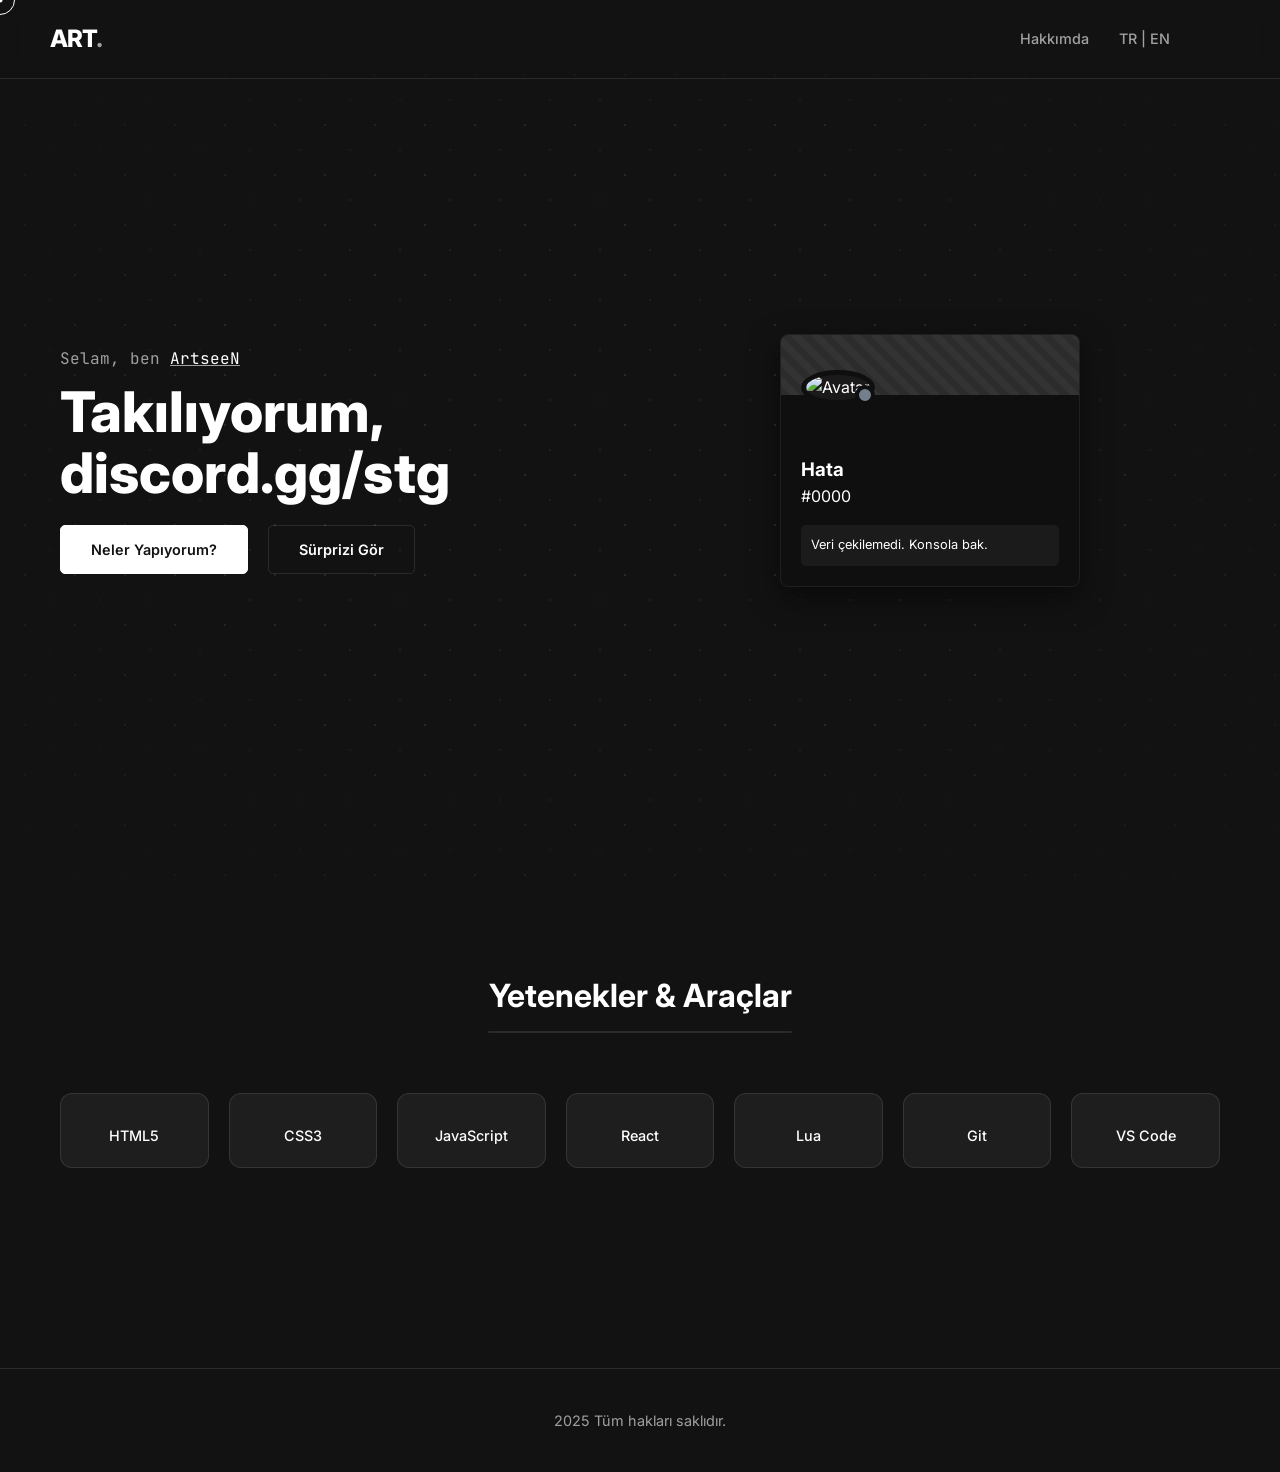
==== index.html @ 1e72f2e1 "Add files via upload" ====
<!DOCTYPE html>
<html lang="tr">

<!-- 
     
⠀⠀⠀⠀⠀⠀⠀⠀⠀⠀⠀⠀⠀⠀⠀⠀⠀⠀⠀⠀⠀⠀⠀⠀⠀⠀⠀⠀⠀⠀⠀⠀⠀⠀⠀⠀⠀⠀⠀⠀⠀⠀⠀⠀⠀⠀⠀⠀⠀⠀
⠀⠀⠀⠀⠀⠀⠀⠀⠀⠀⠀⠀⠀⠀⠀⢀⣠⣤⣤⣤⣄⡀⠀⠀⠀⠀⠀⠀⠀⠀⠀⠀⠀⠀⠀⠀⠀⠀⠀⠀⠀⠀⠀⠀⠀⠀⠀
⠀⠀⠀⠀⠀⠀⠀⠀⠀⠀⠀⠀⠀⠀⣴⣿⣿⣿⣿⣿⣿⣿⣷⡀⠀⠀⠀⠀⠀⠀⠀⠀⠀⠀⠀⠀⠀⠀⠀⠀⠀⠀⠀⠀⠀⠀⠀
⠀⠀⠀⠀⠀⠀⠀⠀⠀⠀⠀⠀⠀⢸⣿⣿⣿⣿⣿⣿⣿⣿⣿⣧⠀⠀⠀⠀⠀⠀⠀⠀⠀⠀⠀⠀⠀⠀⠀⠀⠀⠀⠀⠀⠀⠀⠀
⠀⠀⠀⠀⠀⠀⠀⠀⠀⠀⠀⠀⠀⢸⣿⣿⣿⣿⣿⣿⣿⣿⣿⡿⠀⠀⠀⠀⠀⠀⠀⠀⠀⠀⠀⠀⠀⠀⠀
⠀⠀⠀⠀⠀⠀⠀⠀⠀⠀⠀⠀⠀⠈⢿⣿⣿⣿⣿⣿⣿⣿⡿⠃⠀⠀⠀⠀⠀⠀⠀⠀⠀⠀⠀⠀⠀⠀⠀⠀⠀⠀⠀⠀⠀⠀⠀
⠀⠀⠀⠀⠀⠀⠀⠀⠀⠀⠀⠀⠀⠀⠀⠉⠻⠿⠿⠿⠟⠋⠀⠀⠀⠀⠀⠀⠀⠀⠀⠀⠀⠀⠀⠀⠀⠀⠀⠀⠀⠀⠀⠀⠀⠀⠀
⠀⠀⠀⠀⠀⠀⠀⠀⠀⠀⠀⠀⢀⣴⣶⣿⣿⣶⣄⠀⠀⠀⠀⠀⠀⠀⠀⠀⠀⠀⠀⠀⠀⠀⠀⠀⠀⠀⠀⠀⠀⠀⠀⠀⠀⠀⠀
⠀⠀⠀⠀⠀⠀⠀⠀⠀⠀⠀⢰⣿⣿⣿⣿⣿⣿⣿⣷⠀⠀⠀⠀⠀⠀⠀⠀⠀⠀⠀⠀⠀⠀⠀⠀⠀⠀⠀⠀⠀⠀⠀⠀⠀⠀⠀
⠀⠀⠀⠀⠀⠀⠀⠀⠀⠀⢀⣿⣿⣿⣿⣿⣿⣿⣿⣿⡇⠀⠀⠀⠀⠀⠀⠀⠀⠀⠀⠀⠀⠀⠀⠀⠀⠀⠀⠀⠀⠀⠀⠀⠀⠀⠀
⠀⠀⠀⠀⠀⠀⠀⠀⠀⠀⣼⣿⣿⣿⣿⣿⣿⣿⣿⣿⣿⠀⠀⠀⠀⠀⠀⠀⠀⠀⠀⠀⠀⠀⠀⠀⠀⠀⠀⠀⠀⠀⠀⠀⠀⠀⠀
⠀⠀⠀⠀⠀⠀⠀⠀⠀⢠⣿⣿⣿⣿⣿⣿⣿⣿⣿⣿⣿⡇⠀⠀⠀⠀⠀⠀⠀⠀⠀⠀⠀⠀⠀⠀⠀⠀⠀⠀⠀⠀⠀⠀⠀⠀⠀
⠀⠀⠀⠀⠀⠀⠀⠀⠀⣾⣿⣿⣿⣿⣿⣿⣿⣿⣿⣿⣿⣿⡀⠀⠀⠀⠀⠀⠀⠀⠀⠀⠀⠀⠀⠀⠀⠀⠀⠀⠀⠀⠀⠀⠀⠀⠀
⠀⠀⠀⠀⠀⠀⠀⠀⣸⣿⣿⣿⣿⣿⣿⣿⣿⡟⣿⣿⣿⣿⣧⠀⠀⠀⠀⠀⠀⠀⠀⠀⠀⠀⠀⠀⢀⣤⣶⣾⣿⣶⣶⣤⡀⠀⠀
⠀⠀⠀⠀⠀⠀⠀⢠⣿⣿⣿⣿⣿⣿⣿⣿⡿⠀⠘⢿⣿⣿⣿⣷⡀⠀⠀⠀⠀⠀⠀⠀⠀⠠⠀⣴⣿⣿⣿⣿⣿⣿⣿⣿⣿⡄⠀
⠀⠀⠀⠀⠀⠀⠀⣼⣿⣿⣿⣿⣿⣿⣿⣿⠇⠀⠀⠈⠻⣿⣿⣿⣿⣆⠀⠀⠀⢀⠀⠀⠀⠀⢰⣿⣿⣿⣿⣿⣿⣿⣿⣿⣿⣿⠀ 
⠀⠀⠀⠀⠀⠀⠀⣿⣿⣿⣿⣿⣿⣿⣿⡟⠀⣀⣤⣶⣶⣌⠻⣿⣿⣿⣷⡄⠀⠀⠀⠀⠀⠀⣸⣿⣿⣿⣿⣿⣿⣿⣿⣿⣿⡟⠀
⠀⠀⠀⠀⠀⠀⠀⠹⣿⣿⣿⣿⣿⣿⣿⠁⣰⣿⣿⣿⣿⣿⣦⣙⢿⣿⣿⣿⠄⠀⠀⠀⠀⠀⣿⣿⣿⣿⣿⣿⣿⣿⣿⡿⠟⠀⠀
⠀⠀⠀⠀⠀⠀⠀⠀⢿⣿⣿⣿⣿⣿⣿⠀⣿⣿⣿⣿⣿⣿⣿⣿⣦⣹⣟⣫⣼⣿⣿⣶⣿⣿⣿⣿⣿⣿⣯⡉⠉⠉⠁⠀⠀⠀⠀
⠀⠀⠀⠀⠀⠀⠀⠀⢸⣿⣿⣿⣿⣿⣿⠀⢸⣿⣿⣿⣿⣿⣿⣿⣿⣿⣿⣿⣿⣿⣿⣿⣿⣿⣿⣿⣿⣿⣿⡇⠀⠀⠀⠐⠀⠀⠀
⠀⠀⠀⠀⠀⠀⠀⠀⠈⣿⣿⣿⣿⣿⣿⡆⠀⣿⣿⣿⣿⣿⣿⣿⣿⣿⣿⣿⣿⣿⣿⣿⣿⣿⣿⣿⣿⣿⣿⡇⠀⠁⠀⠀⠀⠀⠀
⠀⠀⠀⠀⠀⠀⠀⠀⠀⣿⣿⣿⣿⣿⣿⡇⠀⢻⣿⣿⣿⣿⣿⡇⠀⠀⠈⠉⠉⢻⣿⣿⣿⣿⣿⣿⣿⣿⣿⠉⠀⠀⠀⠀⠀⠀⠀
⠀⣠⣴⣶⣶⣶⣶⣶⣶⣾⣿⣿⣿⣿⣿⡇⠀⠸⣿⣿⣿⣿⣿⡇⠀⠀⠀⠀⠀⠀⠹⢿⣿⣿⢿⣿⣿⣿⡿⠀⠀⠀⠀⠀⠀⠀⠀
⢸⣿⣿⣿⣿⣿⣿⣿⣿⣿⣿⣿⣿⣿⣿⡇⢰⣶⣿⣿⣿⣿⣿⡇⠀⠀⠀⠀⠀⠀⠀⠀⠀⠀⢸⣿⣿⣿⣧⣄⣐⣀⣀⣀⣀⣀⡀
⠸⣿⣿⣿⣿⣿⣿⣿⣿⣿⣿⣿⣿⣿⣿⡇⢸⣿⣿⣿⣿⣿⣿⡇⠀⠀⠀⠀⠀⠀⠀⠀⠀⠀⣼⣿⣿⣿⣿⣿⣿⣿⣿⣿⣿⣿⣿
⠀  ⠉⠉⠙⠛⠛⠛⠛⠛⠛⠛⠛⠛⠛⠁⠛⠛⠛⠛⠛⠛⠛⠁⠀⠀⠀⠀⠀⠀⠀⠀⠀⠀⠈⠉⠉⠉⠉⠉⠉⠉⠉⠉⠉⠉⠁
⠀⠀⠀⠀⠀⠀⠀⠀⠀⠀⠀⠀⠀⠀⠀⠀⠀⠀⠀⠀⠀⠀⠀⠀⠀⠀⠀⠀⠀⠀⠀⠀⠀⠀⠀⠀⠀⠀⠀⠀⠀⠀⠀⠀⠀⠀⠀⠀⠀⠀
// Size ufak bir hediye.
-->

<head>
    <meta charset="UTF-8">
    <meta name="viewport" content="width=device-width, initial-scale=1.0">
    <title>ArtseeN</title>
    <link rel="stylesheet" href="style.css">
    <link
        href="https://fonts.googleapis.com/css2?family=JetBrains+Mono:wght@400;700&family=Inter:wght@300;400;600;800&display=swap"
        rel="stylesheet">
    <link href="https://cdn.jsdelivr.net/npm/remixicon@3.5.0/fonts/remixicon.css" rel="stylesheet">
</head>

<body>
    <div class="cursor-dot" data-cursor-dot></div>
    <div class="cursor-outline" data-cursor-outline></div>

    <nav>
        <div class="logo"><a href="index.html" style="text-decoration: none; color: inherit;">ART<span
                    class="highlight">.</span></a></div>
        <ul class="nav-links">
            <li><a href="projects.html" data-i18n="nav_about">Hakkımda</a></li>
            <li><a href="#" id="lang-toggle" class="lang-btn">TR | EN</a></li>
            <li><a href="https://github.com/artseen" target="_blank"><i class="ri-github-fill"
                        style="font-size: 1.2rem;"></i></a></li>
            <li><a href="https://discord.gg/stg" target="_blank"><i class="ri-discord-fill"
                        style="font-size: 1.2rem;"></i></a></li>
        </ul>
    </nav>

    <main>
        <section id="hero">
            <div class="hero-content">
                <p class="greeting"><span data-i18n="hero_greeting">Selam, ben</span> <span
                        class="name-highlight">ArtseeN</span></p>
                <h1 class="headline"><span data-i18n="hero_headline">Takılıyorum,</span> <br> <span
                        class="typing-text"></span></h1>
                <div class="cta-buttons">
                    <a href="#about" class="btn primary" data-i18n="cta_whatido">Neler Yapıyorum?</a>
                    <button id="surprise-btn" class="btn secondary" data-i18n="cta_surprise">Sürprizi Gör</button>
                </div>
            </div>

            <!-- Discord Card Moved Here (En Üst) -->
            <div class="hero-visual">
                <div class="discord-card" id="discord-card">
                    <div class="discord-header">
                        <div class="discord-banner"></div>
                        <div class="discord-avatar-wrapper">
                            <img src="https://cdn.discordapp.com/embed/avatars/0.png" alt="Avatar" id="discord-avatar"
                                class="discord-avatar">
                            <div class="discord-status-indicator" id="discord-status"></div>
                        </div>
                    </div>
                    <div class="discord-body">
                        <h3 id="discord-username" data-i18n="discord_loading">Yükleniyor...</h3>
                        <p id="discord-discriminator">#0000</p>
                        <div class="discord-activity" id="discord-activity">
                            <p data-i18n="discord_idle">Şu an bir şey yapmıyor.</p>
                        </div>
                    </div>
                </div>
            </div>
        </section>

        <section id="about">
            <h2 class="section-title" data-i18n="skills_title">Yetenekler & Araçlar</h2>
            <div class="skills-grid">
                <div class="skill-card"><i class="ri-html5-fill"></i><span>HTML5</span></div>
                <div class="skill-card"><i class="ri-css3-fill"></i><span>CSS3</span></div>
                <div class="skill-card"><i class="ri-javascript-fill"></i><span>JavaScript</span></div>
                <div class="skill-card"><i class="ri-reactjs-fill"></i><span>React</span></div>
                <div class="skill-card"><i class="ri-moon-fill"></i><span>Lua</span></div>
                <div class="skill-card"><i class="ri-git-merge-fill"></i><span>Git</span></div>
                <div class="skill-card"><i class="ri-code-s-slash-fill"></i><span>VS Code</span></div>
            </div>
        </section>


        <div id="surprise-overlay" class="surprise-overlay">
            <div class="gift-container" id="gift-container">
                <div class="gift-box">
                    <div class="face front"></div>
                    <div class="face back"></div>
                    <div class="face left"></div>
                    <div class="face right"></div>
                    <div class="face bottom"></div>
                    <div class="face top"></div>

                    <div class="lid">
                        <div class="lid-top"></div>
                        <div class="lid-side ls-front"></div>
                        <div class="lid-side ls-back"></div>
                        <div class="lid-side ls-left"></div>
                        <div class="lid-side ls-right"></div>
                    </div>
                </div>
                <p style="color: white; margin-top: 50px; font-family:var(--font-code); opacity: 0.7;">Tıkla!</p>
            </div>
        </div>
    </main>

    <footer>
        <p data-i18n="footer_rights">&copy; 2024 Tüm hakları saklıdır.</p>
    </footer>

    <script src="script.js"></script>
</body>

</html>
---- style.css ----
:root {
    --bg-color: #121212;
    --card-bg: #1e1e1e;
    --text-main: #ffffff;
    --text-muted: #a0a0a0;
    --accent: #ffffff;
    --accent-dim: #4a4a4a;
    --glass: rgba(255, 255, 255, 0.05);
    --border: rgba(255, 255, 255, 0.1);

    --font-main: 'Inter', sans-serif;
    --font-code: 'JetBrains Mono', monospace;
}


body.light-mode {
    --bg-color: #f5f5f5;
    --card-bg: #ffffff;
    --text-main: #121212;
    --text-muted: #555555;
    --accent: #121212;
    --accent-dim: #d1d1d1;
    --glass: rgba(0, 0, 0, 0.05);
    --border: rgba(0, 0, 0, 0.1);
}

* {
    margin: 0;
    padding: 0;
    box-sizing: border-box;
    cursor: none;
}

body {
    background-color: var(--bg-color);
    color: var(--text-main);
    font-family: var(--font-main);
    line-height: 1.6;
    overflow-x: hidden;
    transition: background-color 0.3s ease, color 0.3s ease;
}

body::before {
    content: '';
    position: absolute;
    top: 0;
    left: 0;
    width: 100%;
    height: 100%;
    background-image:
        radial-gradient(rgba(255, 255, 255, 0.1) 1px, transparent 1px),
        radial-gradient(rgba(255, 255, 255, 0.05) 1px, transparent 1px);
    background-size: 50px 50px;
    background-position: 0 0, 25px 25px;
    mask-image: radial-gradient(ellipse at center, black 40%, transparent 100%);
    -webkit-mask-image: radial-gradient(ellipse at center, black 40%, transparent 100%);
    pointer-events: none;
    z-index: -1;
    animation: bgMove 60s linear infinite;
}

@keyframes bgMove {
    0% {
        background-position: 0 0, 25px 25px;
    }

    100% {
        background-position: 50px 50px, 75px 75px;
    }
}


body.light-mode::before {
    background-image:
        radial-gradient(rgba(0, 0, 0, 0.1) 1px, transparent 1px),
        radial-gradient(rgba(0, 0, 0, 0.05) 1px, transparent 1px);
}

.logo {
    font-size: 1.5rem;
    font-weight: 800;
    letter-spacing: -1px;
}

.highlight {
    color: var(--text-muted);
}



.cursor-dot,
.cursor-outline {
    position: fixed;
    top: 0;
    left: 0;
    transform: translate(-50%, -50%);
    border-radius: 50%;
    z-index: 9999;
    pointer-events: none;
}

.cursor-dot {
    width: 5px;
    height: 5px;
    background-color: var(--text-main);
}

.cursor-outline {
    width: 30px;
    height: 30px;
    border: 1px solid var(--text-main);
    transition: width 0.2s, height 0.2s, top 0.1s, left 0.1s;
}


nav {
    display: flex;
    justify-content: space-between;
    align-items: center;
    padding: 20px 50px;
    backdrop-filter: blur(10px);
    position: fixed;
    width: 100%;
    top: 0;
    z-index: 1000;
    border-bottom: 1px solid var(--border);
}



.highlight {
    color: var(--text-muted);
}

.nav-links {
    list-style: none;
    display: flex;
    gap: 30px;
}

.nav-links a {
    text-decoration: none;
    color: var(--text-muted);
    font-weight: 500;
    font-size: 0.9rem;
    transition: color 0.3s;
}

.nav-links a:hover {
    color: var(--text-main);
}


main {
    padding-top: 80px;
    max-width: 1200px;
    margin: 0 auto;
    padding: 100px 20px 50px;
}

section {
    margin-bottom: 150px;
}

.section-title {
    font-size: 2rem;
    margin-bottom: 60px;
    text-align: center;
    font-weight: 700;
    border-bottom: 2px solid var(--border);
    display: inline-block;
    padding-bottom: 10px;
    position: relative;
    left: 50%;
    transform: translateX(-50%);
}

#about-me .section-title {
    left: auto;
    transform: none;
}


#hero {
    display: flex;
    align-items: center;
    justify-content: space-between;
    min-height: 80vh;
}

.hero-content {
    flex: 1;
}

.greeting {
    font-family: var(--font-code);
    color: var(--text-muted);
    margin-bottom: 10px;
}

.headline {
    font-size: 3.5rem;
    line-height: 1.1;
    font-weight: 800;
    margin-bottom: 20px;
}

.name-highlight {
    color: var(--text-main);
    text-decoration: underline;
    text-decoration-color: var(--text-muted);
}

.sub-headline {
    color: var(--text-muted);
    font-size: 1.1rem;
    margin-bottom: 30px;
    max-width: 500px;
}

.cta-buttons {
    display: flex;
    gap: 20px;
}

.btn {
    padding: 12px 30px;
    border-radius: 5px;
    text-decoration: none;
    font-weight: 600;
    transition: all 0.3s;
    font-size: 0.9rem;
    cursor: none;
    font-family: inherit;
    background: transparent;
}

.btn.primary {
    background-color: var(--text-main);
    color: var(--bg-color);
    border: 1px solid var(--text-main);
}

.btn.primary:hover {
    background-color: var(--text-muted);
    border-color: var(--text-muted);
}

.btn.secondary {
    border: 1px solid var(--border);
    color: var(--text-main);
    background: transparent;
}

.btn.secondary:hover {
    background: var(--card-bg);
    border-color: var(--text-main);
}




.face {
    position: absolute;
    width: 100px;
    height: 100px;
    background: #e74c3c;
    box-shadow: inset 0 0 0 2px #c0392b;
    display: flex;
    justify-content: center;
    align-items: center;
}


.face::before,
.face::after {
    content: '';
    position: absolute;
    background: #f1c40f;
    box-shadow: 0 0 2px rgba(0, 0, 0, 0.1);
}

.lid .face {
    background: #e74c3c;
    box-shadow: inset 0 0 0 2px #c0392b;
}


.gift-box {
    transform-style: preserve-3d;
}

.btn.secondary:hover {
    border-color: var(--text-main);
}


.hero-visual {
    flex: 1;
    display: flex;
    justify-content: center;
}

.code-block {
    background: var(--card-bg);
    border: 1px solid var(--border);
    border-radius: 10px;
    padding: 20px;
    width: 350px;
    box-shadow: 0 20px 50px rgba(0, 0, 0, 0.2);
    font-family: var(--font-code);
    font-size: 0.85rem;
    transition: transform 0.3s, box-shadow 0.3s;
}

.code-block:hover {
    transform: translateY(-5px);
    box-shadow: 0 30px 60px rgba(0, 0, 0, 0.3);
}

.card-header {
    display: flex;
    gap: 8px;
    margin-bottom: 20px;
}

.dot {
    width: 12px;
    height: 12px;
    border-radius: 50%;
}

.red {
    background: #ff5f56;
}

.yellow {
    background: #ffbd2e;
}

.green {
    background: #27c93f;
}

code {
    color: var(--text-muted);
    display: block;
}

.keyword {
    color: #cc99cd;
}

.variable {
    color: #f8c555;
}

.string {
    color: #7ec699;
}

.boolean {
    color: #f08d49;
}

.key {
    color: #67cdcc;
}


.skills-grid {
    display: grid;
    grid-template-columns: repeat(auto-fit, minmax(120px, 1fr));
    gap: 20px;
}

.skill-card {
    background: var(--glass);
    border: 1px solid var(--border);
    padding: 20px;
    border-radius: 12px;
    display: flex;
    flex-direction: column;
    align-items: center;
    gap: 10px;
    transition: background 0.3s, transform 0.3s;
}

.skill-card:hover {
    background: rgba(255, 255, 255, 0.1);
    transform: translateY(-5px);
}

.skill-card i {
    font-size: 2.5rem;
}

.skill-card span {
    font-weight: 500;
    font-size: 0.9rem;
}


.discord-card-container {
    display: flex;
    justify-content: center;
}

.discord-card {
    width: 300px;
    background: #0f0f0f;
    border-radius: 8px;
    overflow: hidden;
    position: relative;
    box-shadow: 0 10px 30px rgba(0, 0, 0, 0.5);
    border: 1px solid #202020;
    transition: transform 0.3s, box-shadow 0.3s;
}

.discord-card:hover {
    transform: translateY(-5px);
    box-shadow: 0 30px 60px rgba(0, 0, 0, 0.4);
}

body.light-mode .discord-card {
    box-shadow: 0 10px 30px rgba(0, 0, 0, 0.1);
}

.discord-banner {
    background-color: #333;
    height: 60px;
    background: linear-gradient(45deg, #2c2c2c 25%, #333 25%, #333 50%, #2c2c2c 50%, #2c2c2c 75%, #333 75%, #333 100%);
    background-size: 20px 20px;
}



.discord-avatar-wrapper {
    position: absolute;
    top: 35px;
    left: 20px;
}

.discord-avatar {
    width: 80px;
    height: 80px;
    border-radius: 50%;
    border: 5px solid #0f0f0f;
    background: #1a1a1a;
}

.discord-status-indicator {
    width: 20px;
    height: 20px;
    background: #747f8d;
    border-radius: 50%;
    position: absolute;
    bottom: 0;
    right: 0;
    border: 4px solid #0f0f0f;
}

.discord-body {
    padding: 60px 20px 20px;
    color: #fff;
}

.discord-activity {
    margin-top: 15px;
    font-size: 0.8rem;
    background: rgba(255, 255, 255, 0.05);
    padding: 10px;
    border-radius: 5px;
}


.game-container {
    background: var(--card-bg);
    border: 1px solid var(--border);
    padding: 40px;
    border-radius: 20px;
    text-align: center;
    max-width: 600px;
    margin: 0 auto;
}

.fun-btn {
    margin-top: 20px;
    background: transparent;
    border: 2px solid var(--text-main);
    color: var(--text-main);
    cursor: pointer;
    font-size: 1rem;
}

.fun-btn:hover {
    background: var(--text-main);
    color: var(--bg-color);
}

.counter-box {
    margin-top: 40px;
    display: flex;
    flex-direction: column;
    align-items: center;
    gap: 15px;
}

.icon-btn {
    background: none;
    border: none;
    font-size: 1.2rem;
    color: var(--text-main);
    text-transform: uppercase;
    letter-spacing: 1px;
    border-bottom: 1px solid transparent;
}

.icon-btn:hover {
    border-bottom: 1px solid var(--text-main);
}


.projects-grid {
    display: grid;
    grid-template-columns: repeat(auto-fit, minmax(300px, 1fr));
    gap: 30px;
}

.project-card {
    background: var(--card-bg);
    border: 1px solid var(--border);
    border-radius: 12px;
    padding: 25px;
    transition: transform 0.3s, box-shadow 0.3s;
    position: relative;
    overflow: hidden;
}

.project-card:hover {
    transform: translateY(-5px);
    box-shadow: 0 15px 30px rgba(0, 0, 0, 0.2);
    border-color: var(--text-muted);
}

.project-card h3 {
    font-size: 1.4rem;
    margin-bottom: 10px;
    color: var(--text-main);
}

.project-card p {
    color: var(--text-muted);
    font-size: 0.95rem;
    margin-bottom: 20px;
    line-height: 1.5;
}

.project-techs {
    display: flex;
    gap: 10px;
    flex-wrap: wrap;
}

.project-techs span {
    font-size: 0.8rem;
    background: rgba(255, 255, 255, 0.05);
    padding: 5px 10px;
    border-radius: 4px;
    color: var(--text-muted);
    border: 1px solid var(--border);
}


body.light-mode .project-card {
    background: #fff;
    box-shadow: 0 5px 15px rgba(0, 0, 0, 0.05);
}


footer {
    text-align: center;
    padding: 40px;
    color: var(--text-muted);
    font-size: 0.9rem;
    border-top: 1px solid var(--border);
}


@media (max-width: 768px) {
    #hero {
        flex-direction: column;
        text-align: center;
        gap: 50px;
    }

    .logo {
        margin-right: auto;
    }

    .nav-links {
        display: none;
    }

    .headline {
        font-size: 2.5rem;
    }

    .code-block {
        width: 100%;
    }
}


::-webkit-scrollbar {
    width: 8px;
    height: 8px;
}

::-webkit-scrollbar-track {
    background: var(--bg-color);
}

::-webkit-scrollbar-thumb {
    background: var(--border);
    border-radius: 4px;
}

::-webkit-scrollbar-thumb:hover {
    background: var(--text-muted);
}


.surprise-overlay {
    position: fixed;
    top: 0;
    left: 0;
    width: 100%;
    height: 100%;
    background: rgba(0, 0, 0, 0.9);
    z-index: 10000;
    display: flex;
    justify-content: center;
    align-items: center;
    opacity: 0;
    pointer-events: none;
    transition: opacity 0.5s;
    perspective: 1000px;
}

.surprise-overlay.active {
    opacity: 1;
    pointer-events: auto;
}

.gift-container {
    position: relative;
    width: 200px;
    height: 200px;
    display: flex;
    justify-content: center;
    align-items: center;
    transform-style: preserve-3d;
    cursor: none;
}

.gift-box {
    width: 100px;
    height: 100px;
    position: relative;
    transform-style: preserve-3d;
    transition: transform 0.1s ease-out;
}

.face {
    position: absolute;
    width: 100px;
    height: 100px;
    background: #e74c3c;
    border: 1px solid #c0392b;
    box-sizing: border-box;
    display: flex;
    justify-content: center;
    align-items: center;
}


.front {
    transform: translateZ(50px);
    background: #e74c3c;
}

.back {
    transform: rotateY(180deg) translateZ(50px);
    background: #c0392b;
}

.left {
    transform: rotateY(-90deg) translateZ(50px);
    background: #d35400;
}

.right {
    transform: rotateY(90deg) translateZ(50px);
    background: #d35400;
}

.bottom {
    transform: rotateX(-90deg) translateZ(50px);
    background: #c0392b;
}

.top {
    transform: rotateX(90deg) translateZ(50px);
    background: #e74c3c;
}


.face::before,
.face::after {
    content: '';
    position: absolute;
    background: #f1c40f;
    box-shadow: 0 0 2px rgba(0, 0, 0, 0.2);
}

.face::before {
    width: 100%;
    height: 20px;
    top: 40px;
}

.face::after {
    width: 20px;
    height: 100%;
    left: 40px;
}


.lid {
    width: 104px;
    height: 25px;
    position: absolute;
    top: -20px;
    left: -2px;
    transform-style: preserve-3d;
    transform-origin: top;
    transition: all 1s ease;
}

.lid-top {
    position: absolute;
    width: 104px;
    height: 104px;
    background: #e74c3c;
    border: 2px solid #a93226;
    transform: rotateX(90deg) translateZ(12.5px);
    top: -40px;
    left: 0;
}


.lid-top::after {
    content: '';
    position: absolute;
    width: 20px;
    height: 100%;
    left: 42px;
    background: #f1c40f;
}

.lid-top::before {
    content: '';
    position: absolute;
    width: 100%;
    height: 20px;
    top: 42px;
    background: #f1c40f;
}

.lid-side {
    position: absolute;
    height: 25px;
    background: #c0392b;
    border: 1px solid #a93226;
    width: 104px;
}

.ls-front {
    transform: translateZ(52px);
}

.ls-back {
    transform: rotateY(180deg) translateZ(52px);
}

.ls-left {
    width: 104px;
    transform: rotateY(-90deg) translateZ(52px);
}

.ls-right {
    width: 104px;
    transform: rotateY(90deg) translateZ(52px);
}

.gift-box.open .lid {
    transform: rotateX(110deg) translateY(-80px) translateZ(-50px);
    opacity: 0;
}



@keyframes popIn {
    0% {
        transform: scale(0);
        opacity: 0;
    }

    100% {
        transform: scale(1);
        opacity: 1;
    }
}
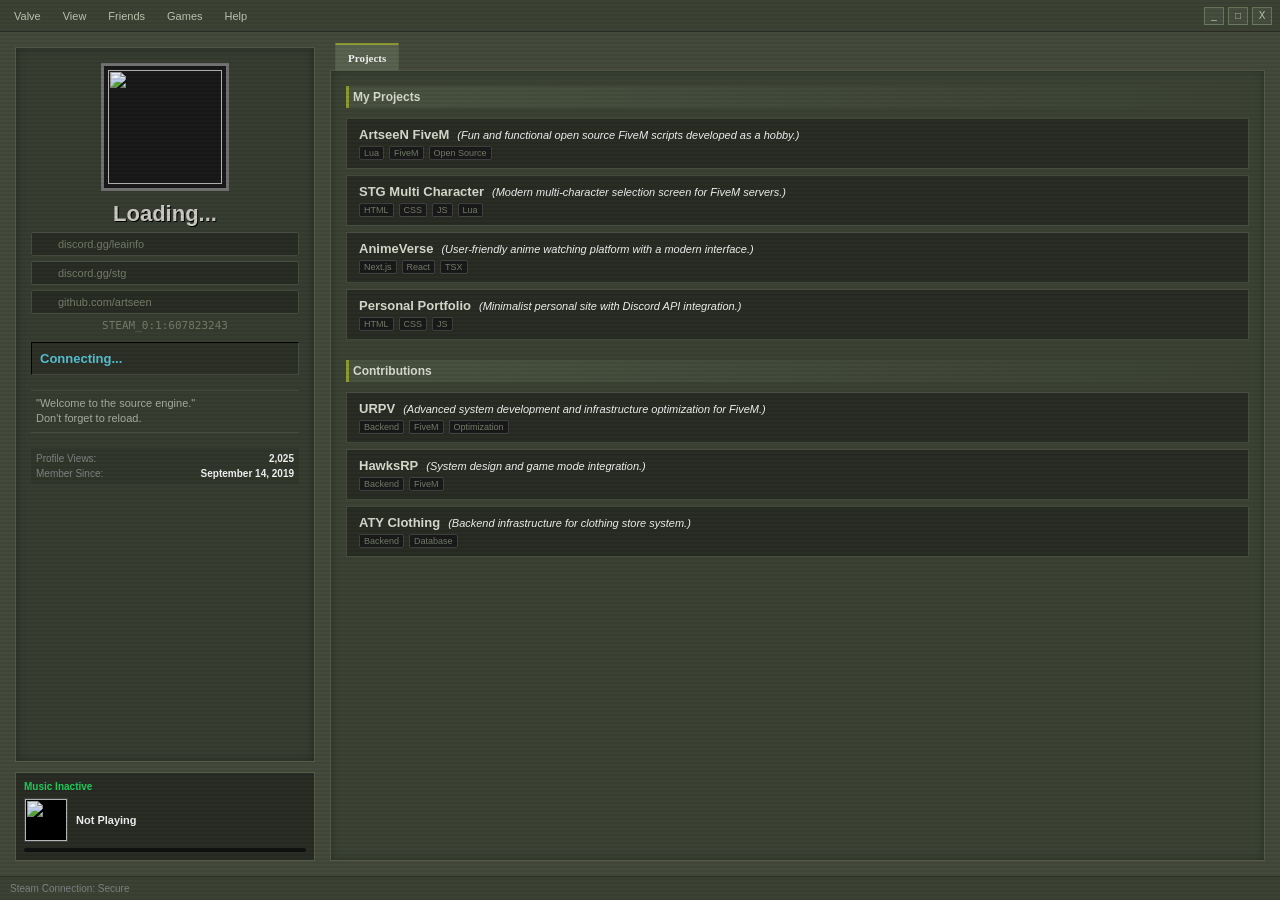
==== commit ff9945d1: "Add files via upload" ====
--- a/index.html
+++ b/index.html
@@ -1,9 +1,9 @@
 <!DOCTYPE html>
-<html lang="tr">
+<html lang="en">
 
 <!-- 
      
-⠀⠀⠀⠀⠀⠀⠀⠀⠀⠀⠀⠀⠀⠀⠀⠀⠀⠀⠀⠀⠀⠀⠀⠀⠀⠀⠀⠀⠀⠀⠀⠀⠀⠀⠀⠀⠀⠀⠀⠀⠀⠀⠀⠀⠀⠀⠀⠀⠀⠀
+⠀⠀⠀⠀⠀⠀⠀⠀⠀⠀⠀⠀⠀⠀⠀⠀⠀ BEN⠀⠀⠀⠀⠀⠀⠀⠀⠀⠀⠀⠀⠀⠀⠀⠀⠀⠀⠀⠀⠀
 ⠀⠀⠀⠀⠀⠀⠀⠀⠀⠀⠀⠀⠀⠀⠀⢀⣠⣤⣤⣤⣄⡀⠀⠀⠀⠀⠀⠀⠀⠀⠀⠀⠀⠀⠀⠀⠀⠀⠀⠀⠀⠀⠀⠀⠀⠀⠀
 ⠀⠀⠀⠀⠀⠀⠀⠀⠀⠀⠀⠀⠀⠀⣴⣿⣿⣿⣿⣿⣿⣿⣷⡀⠀⠀⠀⠀⠀⠀⠀⠀⠀⠀⠀⠀⠀⠀⠀⠀⠀⠀⠀⠀⠀⠀⠀
 ⠀⠀⠀⠀⠀⠀⠀⠀⠀⠀⠀⠀⠀⢸⣿⣿⣿⣿⣿⣿⣿⣿⣿⣧⠀⠀⠀⠀⠀⠀⠀⠀⠀⠀⠀⠀⠀⠀⠀⠀⠀⠀⠀⠀⠀⠀⠀
@@ -15,7 +15,7 @@
 ⠀⠀⠀⠀⠀⠀⠀⠀⠀⠀⢀⣿⣿⣿⣿⣿⣿⣿⣿⣿⡇⠀⠀⠀⠀⠀⠀⠀⠀⠀⠀⠀⠀⠀⠀⠀⠀⠀⠀⠀⠀⠀⠀⠀⠀⠀⠀
 ⠀⠀⠀⠀⠀⠀⠀⠀⠀⠀⣼⣿⣿⣿⣿⣿⣿⣿⣿⣿⣿⠀⠀⠀⠀⠀⠀⠀⠀⠀⠀⠀⠀⠀⠀⠀⠀⠀⠀⠀⠀⠀⠀⠀⠀⠀⠀
 ⠀⠀⠀⠀⠀⠀⠀⠀⠀⢠⣿⣿⣿⣿⣿⣿⣿⣿⣿⣿⣿⡇⠀⠀⠀⠀⠀⠀⠀⠀⠀⠀⠀⠀⠀⠀⠀⠀⠀⠀⠀⠀⠀⠀⠀⠀⠀
-⠀⠀⠀⠀⠀⠀⠀⠀⠀⣾⣿⣿⣿⣿⣿⣿⣿⣿⣿⣿⣿⣿⡀⠀⠀⠀⠀⠀⠀⠀⠀⠀⠀⠀⠀⠀⠀⠀⠀⠀⠀⠀⠀⠀⠀⠀⠀
+⠀⠀⠀⠀⠀⠀⠀⠀⠀⣾⣿⣿⣿⣿⣿⣿⣿⣿⣿⣿⣿⣿⡀⠀⠀⠀⠀⠀⠀⠀⠀⠀⠀⠀⠀⠀⠀⠀⠀⠀SEN⠀⠀⠀⠀⠀⠀⠀
 ⠀⠀⠀⠀⠀⠀⠀⠀⣸⣿⣿⣿⣿⣿⣿⣿⣿⡟⣿⣿⣿⣿⣧⠀⠀⠀⠀⠀⠀⠀⠀⠀⠀⠀⠀⠀⢀⣤⣶⣾⣿⣶⣶⣤⡀⠀⠀
 ⠀⠀⠀⠀⠀⠀⠀⢠⣿⣿⣿⣿⣿⣿⣿⣿⡿⠀⠘⢿⣿⣿⣿⣷⡀⠀⠀⠀⠀⠀⠀⠀⠀⠠⠀⣴⣿⣿⣿⣿⣿⣿⣿⣿⣿⡄⠀
 ⠀⠀⠀⠀⠀⠀⠀⣼⣿⣿⣿⣿⣿⣿⣿⣿⠇⠀⠀⠈⠻⣿⣿⣿⣿⣆⠀⠀⠀⢀⠀⠀⠀⠀⢰⣿⣿⣿⣿⣿⣿⣿⣿⣿⣿⣿⠀ 
@@ -30,7 +30,7 @@
 ⠸⣿⣿⣿⣿⣿⣿⣿⣿⣿⣿⣿⣿⣿⣿⡇⢸⣿⣿⣿⣿⣿⣿⡇⠀⠀⠀⠀⠀⠀⠀⠀⠀⠀⣼⣿⣿⣿⣿⣿⣿⣿⣿⣿⣿⣿⣿
 ⠀  ⠉⠉⠙⠛⠛⠛⠛⠛⠛⠛⠛⠛⠛⠁⠛⠛⠛⠛⠛⠛⠛⠁⠀⠀⠀⠀⠀⠀⠀⠀⠀⠀⠈⠉⠉⠉⠉⠉⠉⠉⠉⠉⠉⠉⠁
 ⠀⠀⠀⠀⠀⠀⠀⠀⠀⠀⠀⠀⠀⠀⠀⠀⠀⠀⠀⠀⠀⠀⠀⠀⠀⠀⠀⠀⠀⠀⠀⠀⠀⠀⠀⠀⠀⠀⠀⠀⠀⠀⠀⠀⠀⠀⠀⠀⠀⠀
-// Size ufak bir hediye.
+// size ufak bir hediye, kodu da istediğin gibi kullanabilirsin bu arada.
 -->
 
 <head>
@@ -38,104 +38,134 @@
     <meta name="viewport" content="width=device-width, initial-scale=1.0">
     <title>ArtseeN</title>
     <link rel="stylesheet" href="style.css">
-    <link
-        href="https://fonts.googleapis.com/css2?family=JetBrains+Mono:wght@400;700&family=Inter:wght@300;400;600;800&display=swap"
-        rel="stylesheet">
-    <link href="https://cdn.jsdelivr.net/npm/remixicon@3.5.0/fonts/remixicon.css" rel="stylesheet">
+    <link rel="icon"
+        href="https://static.vecteezy.com/system/resources/previews/026/773/200/non_2x/skull-with-ai-generated-free-png.png">
 </head>
 
 <body>
-    <div class="cursor-dot" data-cursor-dot></div>
-    <div class="cursor-outline" data-cursor-outline></div>
 
-    <nav>
-        <div class="logo"><a href="index.html" style="text-decoration: none; color: inherit;">ART<span
-                    class="highlight">.</span></a></div>
-        <ul class="nav-links">
-            <li><a href="projects.html" data-i18n="nav_about">Hakkımda</a></li>
-            <li><a href="#" id="lang-toggle" class="lang-btn">TR | EN</a></li>
-            <li><a href="https://github.com/artseen" target="_blank"><i class="ri-github-fill"
-                        style="font-size: 1.2rem;"></i></a></li>
-            <li><a href="https://discord.gg/stg" target="_blank"><i class="ri-discord-fill"
-                        style="font-size: 1.2rem;"></i></a></li>
-        </ul>
-    </nav>
+    <div class="crt-overlay"></div>
 
-    <main>
-        <section id="hero">
-            <div class="hero-content">
-                <p class="greeting"><span data-i18n="hero_greeting">Selam, ben</span> <span
-                        class="name-highlight">ArtseeN</span></p>
-                <h1 class="headline"><span data-i18n="hero_headline">Takılıyorum,</span> <br> <span
-                        class="typing-text"></span></h1>
-                <div class="cta-buttons">
-                    <a href="#about" class="btn primary" data-i18n="cta_whatido">Neler Yapıyorum?</a>
-                    <button id="surprise-btn" class="btn secondary" data-i18n="cta_surprise">Sürprizi Gör</button>
+    <div class="steam-app">
+        <div class="toolbar">
+            <div class="toolbar-left">
+                <div class="app-menu">Valve</div>
+                <div class="app-menu">View</div>
+                <div class="app-menu">Friends</div>
+                <div class="app-menu">Games</div>
+                <div class="app-menu">Help</div>
+            </div>
+            <div class="toolbar-right">
+                <div class="win-btn minimize">_</div>
+                <div class="win-btn maximize">□</div>
+                <div class="win-btn close">X</div>
+            </div>
+        </div>
+
+        <div class="steam-content">
+
+            <div class="profile-panel">
+                <div class="profile-card">
+                    <div class="avatar-container">
+                        <div class="avatar-frame-large offline" id="avatarFrame">
+                            <img src="https://media.tenor.com/images/fe80292723e7f457f865320576359df3/tenor.gif"
+                                class="profile-img" id="displayAvatar">
+                        </div>
+                    </div>
+
+                    <h1 class="pro-username" id="displayUsername">Loading...</h1>
+
+                    <div class="profile-links">
+                        <a href="https://discord.gg/leainfo" target="_blank" class="profile-link">
+                            <img
+                                src="https://static.vecteezy.com/system/resources/previews/014/018/581/non_2x/discord-logo-on-transparent-background-free-vector.jpg">
+                            discord.gg/leainfo
+                        </a>
+                        <a href="https://discord.gg/stg" target="_blank" class="profile-link">
+                            <img
+                                src="https://static.vecteezy.com/system/resources/previews/014/018/581/non_2x/discord-logo-on-transparent-background-free-vector.jpg">
+                            discord.gg/stg
+                        </a>
+                        <a href="https://github.com/artseen" target="_blank" class="profile-link">
+                            <img src="https://github.githubassets.com/images/modules/logos_page/GitHub-Mark.png">
+                            github.com/artseen
+                        </a>
+                    </div>
+
+                    <div class="steam-id-tag" id="displayTag">...</div>
+
+                    <div class="status-box">
+                        <div class="current-status" id="displayStatus">Connecting...</div>
+                    </div>
+
+                    <div class="mini-activity-box" id="miniActivityBox" style="display:none;">
+                        <img id="mabIcon" src="" class="mab-icon">
+                        <div class="mab-info">
+                            <div class="mab-name" id="mabName">Game Name</div>
+                            <div class="mab-details" id="mabDetails">Details</div>
+                            <div class="mab-time" id="mabTime">00:00 elapsed</div>
+                        </div>
+                    </div>
+
+                    <div class="bio-box" id="displayBio">...</div>
+
+                    <div class="profile-meta">
+                        <div class="meta-row">
+                            <span class="meta-label">Profile Views:</span>
+                            <span class="meta-val" id="viewCount">0</span>
+                        </div>
+                        <div class="meta-row">
+                            <span class="meta-label">Member Since:</span>
+                            <span class="meta-val" id="displayJoinDate">...</span>
+                        </div>
+                    </div>
+                </div>
+
+                <div class="music-module" id="musicModule">
+                    <div class="mm-header">
+                        <span id="musicHeader">Music Inactive</span>
+                    </div>
+                    <div class="mm-content">
+                        <div class="mm-art-container">
+                            <img src="https://upload.wikimedia.org/wikipedia/commons/1/19/Spotify_logo_without_text.svg"
+                                id="musicArt" class="mm-art">
+                        </div>
+                        <div class="mm-info">
+                            <div class="mm-track scrolling-text" id="songNameDisplay">Not Playing</div>
+                            <div class="mm-artist" id="artistNameDisplay"></div>
+                        </div>
+                    </div>
+                    <div class="mm-vol-bar">
+                        <div class="mm-vol-fill" id="musicProgress"></div>
+                    </div>
                 </div>
             </div>
 
-            <!-- Discord Card Moved Here (En Üst) -->
-            <div class="hero-visual">
-                <div class="discord-card" id="discord-card">
-                    <div class="discord-header">
-                        <div class="discord-banner"></div>
-                        <div class="discord-avatar-wrapper">
-                            <img src="https://cdn.discordapp.com/embed/avatars/0.png" alt="Avatar" id="discord-avatar"
-                                class="discord-avatar">
-                            <div class="discord-status-indicator" id="discord-status"></div>
+            <div class="content-panel">
+                <div class="steam-tabs">
+                    <button class="steam-tab active" data-tab="projects">Projects</button>
+                </div>
+
+                <div class="tab-container">
+
+                    <div id="projects" class="tab-content active">
+                        <div class="inner-header">My Projects</div>
+                        <div class="projects-list-container" id="projectsList">
+                        </div>
+
+                        <div class="inner-header" style="margin-top: 20px;">Contributions</div>
+                        <div class="projects-list-container" id="contributionsList">
                         </div>
                     </div>
-                    <div class="discord-body">
-                        <h3 id="discord-username" data-i18n="discord_loading">Yükleniyor...</h3>
-                        <p id="discord-discriminator">#0000</p>
-                        <div class="discord-activity" id="discord-activity">
-                            <p data-i18n="discord_idle">Şu an bir şey yapmıyor.</p>
-                        </div>
-                    </div>
+
                 </div>
             </div>
-        </section>
+        </div>
 
-        <section id="about">
-            <h2 class="section-title" data-i18n="skills_title">Yetenekler & Araçlar</h2>
-            <div class="skills-grid">
-                <div class="skill-card"><i class="ri-html5-fill"></i><span>HTML5</span></div>
-                <div class="skill-card"><i class="ri-css3-fill"></i><span>CSS3</span></div>
-                <div class="skill-card"><i class="ri-javascript-fill"></i><span>JavaScript</span></div>
-                <div class="skill-card"><i class="ri-reactjs-fill"></i><span>React</span></div>
-                <div class="skill-card"><i class="ri-moon-fill"></i><span>Lua</span></div>
-                <div class="skill-card"><i class="ri-git-merge-fill"></i><span>Git</span></div>
-                <div class="skill-card"><i class="ri-code-s-slash-fill"></i><span>VS Code</span></div>
-            </div>
-        </section>
-
-
-        <div id="surprise-overlay" class="surprise-overlay">
-            <div class="gift-container" id="gift-container">
-                <div class="gift-box">
-                    <div class="face front"></div>
-                    <div class="face back"></div>
-                    <div class="face left"></div>
-                    <div class="face right"></div>
-                    <div class="face bottom"></div>
-                    <div class="face top"></div>
-
-                    <div class="lid">
-                        <div class="lid-top"></div>
-                        <div class="lid-side ls-front"></div>
-                        <div class="lid-side ls-back"></div>
-                        <div class="lid-side ls-left"></div>
-                        <div class="lid-side ls-right"></div>
-                    </div>
-                </div>
-                <p style="color: white; margin-top: 50px; font-family:var(--font-code); opacity: 0.7;">Tıkla!</p>
-            </div>
+        <div class="bottom-statusbar">
+            <div class="bs-item">Steam Connection: Secure</div>
         </div>
-    </main>
-
-    <footer>
-        <p data-i18n="footer_rights">&copy; 2024 Tüm hakları saklıdır.</p>
-    </footer>
+    </div>
 
     <script src="script.js"></script>
 </body>
--- a/style.css
+++ b/style.css
@@ -1,824 +1,733 @@
-:root {
-    --bg-color: #121212;
-    --card-bg: #1e1e1e;
-    --text-main: #ffffff;
-    --text-muted: #a0a0a0;
-    --accent: #ffffff;
-    --accent-dim: #4a4a4a;
-    --glass: rgba(255, 255, 255, 0.05);
-    --border: rgba(255, 255, 255, 0.1);
-
-    --font-main: 'Inter', sans-serif;
-    --font-code: 'JetBrains Mono', monospace;
-}
-
-
-body.light-mode {
-    --bg-color: #f5f5f5;
-    --card-bg: #ffffff;
-    --text-main: #121212;
-    --text-muted: #555555;
-    --accent: #121212;
-    --accent-dim: #d1d1d1;
-    --glass: rgba(0, 0, 0, 0.05);
-    --border: rgba(0, 0, 0, 0.1);
-}
+@import url('https://fonts.cdnfonts.com/css/tahoma');
 
 * {
+    box-sizing: border-box;
     margin: 0;
     padding: 0;
-    box-sizing: border-box;
-    cursor: none;
+    user-select: none;
 }
 
 body {
-    background-color: var(--bg-color);
-    color: var(--text-main);
-    font-family: var(--font-main);
-    line-height: 1.6;
-    overflow-x: hidden;
-    transition: background-color 0.3s ease, color 0.3s ease;
-}
-
-body::before {
-    content: '';
+    background-color: #111;
+    background-image: var(--bg-image, url('https://images7.alphacoders.com/423/423347.jpg'));
+    background-size: cover;
+    background-position: center;
+    font-family: 'Tahoma', sans-serif;
+    height: 100vh;
+    overflow: hidden;
+    color: #c9d0bb;
+}
+
+.crt-overlay {
     position: absolute;
     top: 0;
     left: 0;
     width: 100%;
     height: 100%;
-    background-image:
-        radial-gradient(rgba(255, 255, 255, 0.1) 1px, transparent 1px),
-        radial-gradient(rgba(255, 255, 255, 0.05) 1px, transparent 1px);
-    background-size: 50px 50px;
-    background-position: 0 0, 25px 25px;
-    mask-image: radial-gradient(ellipse at center, black 40%, transparent 100%);
-    -webkit-mask-image: radial-gradient(ellipse at center, black 40%, transparent 100%);
+    background: linear-gradient(rgba(18, 16, 16, 0.05) 50%, rgba(0, 0, 0, 0.1) 50%);
+    background-size: 100% 4px;
+    z-index: 999;
     pointer-events: none;
-    z-index: -1;
-    animation: bgMove 60s linear infinite;
-}
-
-@keyframes bgMove {
-    0% {
-        background-position: 0 0, 25px 25px;
-    }
-
-    100% {
-        background-position: 50px 50px, 75px 75px;
-    }
-}
-
-
-body.light-mode::before {
-    background-image:
-        radial-gradient(rgba(0, 0, 0, 0.1) 1px, transparent 1px),
-        radial-gradient(rgba(0, 0, 0, 0.05) 1px, transparent 1px);
-}
-
-.logo {
-    font-size: 1.5rem;
-    font-weight: 800;
-    letter-spacing: -1px;
-}
-
-.highlight {
-    color: var(--text-muted);
-}
-
-
-
-.cursor-dot,
-.cursor-outline {
-    position: fixed;
-    top: 0;
-    left: 0;
-    transform: translate(-50%, -50%);
-    border-radius: 50%;
-    z-index: 9999;
-    pointer-events: none;
-}
-
-.cursor-dot {
-    width: 5px;
-    height: 5px;
-    background-color: var(--text-main);
-}
-
-.cursor-outline {
-    width: 30px;
-    height: 30px;
-    border: 1px solid var(--text-main);
-    transition: width 0.2s, height 0.2s, top 0.1s, left 0.1s;
-}
-
-
-nav {
+}
+
+.steam-app {
+    width: 100%;
+    height: 100%;
+    background: rgba(74, 81, 65, 0.95);
+    display: flex;
+    flex-direction: column;
+}
+
+.toolbar {
+    height: 32px;
+    background: #3e4637;
+    border-bottom: 1px solid #2c3026;
     display: flex;
     justify-content: space-between;
     align-items: center;
-    padding: 20px 50px;
-    backdrop-filter: blur(10px);
-    position: fixed;
-    width: 100%;
-    top: 0;
-    z-index: 1000;
-    border-bottom: 1px solid var(--border);
-}
-
-
-
-.highlight {
-    color: var(--text-muted);
-}
-
-.nav-links {
-    list-style: none;
-    display: flex;
-    gap: 30px;
-}
-
-.nav-links a {
+    padding: 0 8px;
+    flex-shrink: 0;
+}
+
+.toolbar-left {
+    display: flex;
+    align-items: center;
+    gap: 10px;
+}
+
+.toolbar-right {
+    display: flex;
+    align-items: center;
+}
+
+.app-menu {
+    font-size: 11px;
+    cursor: pointer;
+    color: #c9d0bb;
+    padding: 4px 6px;
+}
+
+.app-menu:hover {
+    color: #fff;
+    text-decoration: underline;
+    background: rgba(255, 255, 255, 0.1);
+    border-radius: 2px;
+}
+
+.win-btn {
+    width: 20px;
+    height: 18px;
+    background: #4a5141;
+    border: 1px solid #717d60;
+    color: #c9d0bb;
+    font-size: 10px;
+    display: flex;
+    align-items: center;
+    justify-content: center;
+    cursor: pointer;
+    margin-left: 4px;
+}
+
+.win-btn:hover {
+    background: #555c4b;
+    color: #fff;
+}
+
+.win-btn.close:hover {
+    background: #ab3232;
+}
+
+.steam-content {
+    flex: 1;
+    display: flex;
+    padding: 15px;
+    gap: 15px;
+    overflow: hidden;
+    min-height: 0;
+}
+
+.profile-panel {
+    width: 300px;
+    display: flex;
+    flex-direction: column;
+    gap: 10px;
+    flex-shrink: 0;
+}
+
+.profile-card {
+    background: #393f32;
+    border: 1px solid #58614b;
+    padding: 15px;
+    display: flex;
+    flex-direction: column;
+    align-items: center;
+    text-align: center;
+    position: relative;
+    flex: 1;
+    overflow-y: auto;
+    min-height: 0;
+    box-shadow: inset 0 0 10px rgba(0, 0, 0, 0.3);
+}
+
+.avatar-container {
+    margin-bottom: 10px;
+    flex-shrink: 0;
+}
+
+.avatar-frame-large {
+    width: 128px;
+    height: 128px;
+    border: 3px solid #555;
+    padding: 4px;
+    background: #1a1a1a;
+    position: relative;
+    transition: border-color 0.3s;
+}
+
+.profile-img {
+    object-fit: cover;
+    width: 100%;
+    height: 100%;
+}
+
+.avatar-frame-large.online {
+    border-color: #57cbde;
+}
+
+.avatar-frame-large.dnd {
+    border-color: #e74c3c;
+}
+
+.avatar-frame-large.offline {
+    border-color: #777;
+}
+
+.avatar-frame-large.idle {
+    border-color: #f1c40f;
+}
+
+.pro-username {
+    color: #d6d6ce;
+    font-size: 22px;
+    font-weight: bold;
+    margin-bottom: 5px;
+    text-shadow: 1px 1px 0 #000;
+    word-break: break-all;
+}
+
+.profile-links {
+    display: flex;
+    flex-direction: column;
+    gap: 5px;
+    margin-bottom: 5px;
+    width: 100%;
+    flex-shrink: 0;
+}
+
+.profile-link {
+    display: flex;
+    align-items: center;
+    gap: 6px;
+    background: #2a2e25;
+    border: 1px solid #4a5141;
+    padding: 4px 6px;
+    font-size: 11px;
+    color: #7a836d;
     text-decoration: none;
-    color: var(--text-muted);
-    font-weight: 500;
-    font-size: 0.9rem;
-    transition: color 0.3s;
-}
-
-.nav-links a:hover {
-    color: var(--text-main);
-}
-
-
-main {
-    padding-top: 80px;
-    max-width: 1200px;
-    margin: 0 auto;
-    padding: 100px 20px 50px;
-}
-
-section {
-    margin-bottom: 150px;
-}
-
-.section-title {
-    font-size: 2rem;
-    margin-bottom: 60px;
-    text-align: center;
-    font-weight: 700;
-    border-bottom: 2px solid var(--border);
-    display: inline-block;
-    padding-bottom: 10px;
-    position: relative;
-    left: 50%;
-    transform: translateX(-50%);
-}
-
-#about-me .section-title {
-    left: auto;
-    transform: none;
-}
-
-
-#hero {
-    display: flex;
-    align-items: center;
+    border-radius: 2px;
+}
+
+.profile-link:hover {
+    background: #393f32;
+    color: #fff;
+    border-color: #717d60;
+}
+
+.profile-link img {
+    width: 14px;
+    height: 14px;
+    border-radius: 2px;
+}
+
+.rating-val {
+    color: #d6b834;
+    font-weight: bold;
+}
+
+.vac-icon {
+    width: 16px;
+    height: 16px;
+}
+
+.steam-id-tag {
+    color: #7a836d;
+    font-family: monospace;
+    font-size: 11px;
+    margin-bottom: 10px;
+    flex-shrink: 0;
+}
+
+.status-box {
+    margin-bottom: 15px;
+    width: 100%;
+    background: rgba(0, 0, 0, 0.2);
+    padding: 8px;
+    border: 1px inset #4a5141;
+    text-align: left;
+    flex-shrink: 0;
+}
+
+.mini-activity-box {
+    margin-bottom: 15px;
+    width: 100%;
+    background: #2a2e25;
+    padding: 8px;
+    border: 1px solid #4a5141;
+    text-align: left;
+    display: flex;
+    gap: 10px;
+    align-items: center;
+    flex-shrink: 0;
+}
+
+.mab-icon {
+    width: 48px;
+    height: 48px;
+    object-fit: cover;
+    border: 1px solid #111;
+    flex-shrink: 0;
+}
+
+.mab-info {
+    display: flex;
+    flex-direction: column;
+    min-width: 0;
+    justify-content: center;
+}
+
+.mab-name {
+    color: #fff;
+    font-weight: bold;
+    font-size: 13px;
+    margin-bottom: 2px;
+    white-space: nowrap;
+    overflow: hidden;
+    text-overflow: ellipsis;
+}
+
+.mab-details {
+    color: #ccc;
+    font-size: 11px;
+    white-space: nowrap;
+    overflow: hidden;
+    text-overflow: ellipsis;
+}
+
+.mab-time {
+    color: #90ba3c;
+    font-size: 10px;
+    margin-top: 2px;
+}
+
+.current-status {
+    color: #57cbde;
+    font-size: 13px;
+    font-weight: bold;
+    margin-bottom: 0;
+}
+
+.status-online {
+    color: #57cbde;
+}
+
+.status-offline {
+    color: #888;
+}
+
+.status-idle {
+    color: #f1c40f;
+}
+
+.status-dnd {
+    color: #e74c3c;
+}
+
+.status-ingame {
+    color: #90ba3c;
+}
+
+.bio-box {
+    text-align: left;
+    width: 100%;
+    color: #b0b6a6;
+    font-size: 11px;
+    line-height: 1.4;
+    margin-bottom: 15px;
+    padding: 5px;
+    border-top: 1px solid #4a5141;
+    border-bottom: 1px solid #4a5141;
+    flex-shrink: 0;
+}
+
+.profile-meta {
+    width: 100%;
+    display: flex;
+    flex-direction: column;
+    gap: 4px;
+    margin-bottom: 10px;
+    background: rgba(0, 0, 0, 0.1);
+    padding: 5px;
+    flex-shrink: 0;
+}
+
+.meta-row {
+    display: flex;
     justify-content: space-between;
-    min-height: 80vh;
-}
-
-.hero-content {
+    font-size: 10px;
+    color: #888;
+}
+
+.meta-val {
+    color: #fff;
+    font-weight: bold;
+}
+
+.music-module {
+    background: #2a2e25;
+    border: 1px solid #58614b;
+    padding: 8px;
+    display: flex;
+    flex-direction: column;
+    gap: 6px;
+    flex-shrink: 0;
+}
+
+.mm-header {
+    font-size: 10px;
+    color: #1ed760;
+    font-weight: bold;
+}
+
+.mm-content {
+    display: flex;
+    gap: 8px;
+    align-items: center;
+}
+
+.mm-art-container {
+    width: 44px;
+    height: 44px;
+    background: #000;
+    border: 1px solid #444;
+    flex-shrink: 0;
+}
+
+.mm-art {
+    width: 100%;
+    height: 100%;
+    object-fit: cover;
+}
+
+.mm-info {
     flex: 1;
-}
-
-.greeting {
-    font-family: var(--font-code);
-    color: var(--text-muted);
+    overflow: hidden;
+    display: flex;
+    flex-direction: column;
+    justify-content: center;
+}
+
+.mm-track {
+    color: #fff;
+    font-size: 11px;
+    font-weight: bold;
+    white-space: nowrap;
+    overflow: hidden;
+    text-overflow: ellipsis;
+}
+
+.mm-artist {
+    color: #888;
+    font-size: 10px;
+    white-space: nowrap;
+    overflow: hidden;
+    text-overflow: ellipsis;
+}
+
+.mm-vol-bar {
+    height: 4px;
+    background: #111;
+    width: 100%;
+    border-radius: 2px;
+}
+
+.mm-vol-fill {
+    width: 0%;
+    height: 100%;
+    background: #1ed760;
+    transition: width 0.5s ease;
+}
+
+.content-panel {
+    flex: 1;
+    display: flex;
+    flex-direction: column;
+    min-width: 0;
+}
+
+.steam-tabs {
+    display: flex;
+    gap: 2px;
+    margin-bottom: -1px;
+    z-index: 10;
+    padding-left: 5px;
+    flex-shrink: 0;
+}
+
+.steam-tab {
+    background: #3e4637;
+    border: 1px solid #58614b;
+    border-bottom: none;
+    color: #888;
+    padding: 4px 12px;
+    cursor: pointer;
+    font-family: 'Tahoma';
+    font-size: 11px;
+    font-weight: bold;
+}
+
+.steam-tab.active {
+    background: #5e6653;
+    color: #fff;
+    height: 28px;
+    border-top: 2px solid #95a336;
+    margin-top: -4px;
+}
+
+.steam-tab:hover {
+    background: #4c5541;
+    color: #ccc;
+}
+
+.tab-container {
+    flex: 1;
+    background: #3e4637;
+    border: 1px solid #58614b;
+    padding: 15px;
+    overflow-y: auto;
+    min-height: 0;
+    box-shadow: inset 0 0 10px rgba(0, 0, 0, 0.3);
+}
+
+.tab-content {
+    display: none;
+    height: 100%;
+    flex-direction: column;
+}
+
+.tab-content.active {
+    display: flex;
+}
+
+.inner-header {
+    background: linear-gradient(to right, #4d5543, transparent);
+    color: #e1e6d8;
+    font-weight: bold;
+    font-size: 12px;
+    padding: 4px;
     margin-bottom: 10px;
-}
-
-.headline {
-    font-size: 3.5rem;
-    line-height: 1.1;
-    font-weight: 800;
-    margin-bottom: 20px;
-}
-
-.name-highlight {
-    color: var(--text-main);
-    text-decoration: underline;
-    text-decoration-color: var(--text-muted);
-}
-
-.sub-headline {
-    color: var(--text-muted);
-    font-size: 1.1rem;
-    margin-bottom: 30px;
-    max-width: 500px;
-}
-
-.cta-buttons {
-    display: flex;
-    gap: 20px;
-}
-
-.btn {
-    padding: 12px 30px;
-    border-radius: 5px;
-    text-decoration: none;
-    font-weight: 600;
-    transition: all 0.3s;
-    font-size: 0.9rem;
-    cursor: none;
-    font-family: inherit;
-    background: transparent;
-}
-
-.btn.primary {
-    background-color: var(--text-main);
-    color: var(--bg-color);
-    border: 1px solid var(--text-main);
-}
-
-.btn.primary:hover {
-    background-color: var(--text-muted);
-    border-color: var(--text-muted);
-}
-
-.btn.secondary {
-    border: 1px solid var(--border);
-    color: var(--text-main);
-    background: transparent;
-}
-
-.btn.secondary:hover {
-    background: var(--card-bg);
-    border-color: var(--text-main);
-}
-
-
-
-
-.face {
-    position: absolute;
-    width: 100px;
-    height: 100px;
-    background: #e74c3c;
-    box-shadow: inset 0 0 0 2px #c0392b;
-    display: flex;
-    justify-content: center;
-    align-items: center;
-}
-
-
-.face::before,
-.face::after {
-    content: '';
-    position: absolute;
-    background: #f1c40f;
-    box-shadow: 0 0 2px rgba(0, 0, 0, 0.1);
-}
-
-.lid .face {
-    background: #e74c3c;
-    box-shadow: inset 0 0 0 2px #c0392b;
-}
-
-
-.gift-box {
-    transform-style: preserve-3d;
-}
-
-.btn.secondary:hover {
-    border-color: var(--text-main);
-}
-
-
-.hero-visual {
-    flex: 1;
-    display: flex;
-    justify-content: center;
-}
-
-.code-block {
-    background: var(--card-bg);
-    border: 1px solid var(--border);
-    border-radius: 10px;
-    padding: 20px;
-    width: 350px;
-    box-shadow: 0 20px 50px rgba(0, 0, 0, 0.2);
-    font-family: var(--font-code);
-    font-size: 0.85rem;
-    transition: transform 0.3s, box-shadow 0.3s;
-}
-
-.code-block:hover {
-    transform: translateY(-5px);
-    box-shadow: 0 30px 60px rgba(0, 0, 0, 0.3);
-}
-
-.card-header {
-    display: flex;
-    gap: 8px;
-    margin-bottom: 20px;
-}
-
-.dot {
-    width: 12px;
-    height: 12px;
-    border-radius: 50%;
-}
-
-.red {
-    background: #ff5f56;
-}
-
-.yellow {
-    background: #ffbd2e;
-}
-
-.green {
-    background: #27c93f;
-}
-
-code {
-    color: var(--text-muted);
-    display: block;
-}
-
-.keyword {
-    color: #cc99cd;
-}
-
-.variable {
-    color: #f8c555;
-}
-
-.string {
-    color: #7ec699;
-}
-
-.boolean {
-    color: #f08d49;
-}
-
-.key {
-    color: #67cdcc;
-}
-
-
-.skills-grid {
-    display: grid;
-    grid-template-columns: repeat(auto-fit, minmax(120px, 1fr));
-    gap: 20px;
-}
-
-.skill-card {
-    background: var(--glass);
-    border: 1px solid var(--border);
-    padding: 20px;
-    border-radius: 12px;
-    display: flex;
-    flex-direction: column;
-    align-items: center;
-    gap: 10px;
-    transition: background 0.3s, transform 0.3s;
-}
-
-.skill-card:hover {
-    background: rgba(255, 255, 255, 0.1);
-    transform: translateY(-5px);
-}
-
-.skill-card i {
-    font-size: 2.5rem;
-}
-
-.skill-card span {
-    font-weight: 500;
-    font-size: 0.9rem;
-}
-
-
-.discord-card-container {
-    display: flex;
-    justify-content: center;
-}
-
-.discord-card {
-    width: 300px;
-    background: #0f0f0f;
-    border-radius: 8px;
-    overflow: hidden;
-    position: relative;
-    box-shadow: 0 10px 30px rgba(0, 0, 0, 0.5);
-    border: 1px solid #202020;
-    transition: transform 0.3s, box-shadow 0.3s;
-}
-
-.discord-card:hover {
-    transform: translateY(-5px);
-    box-shadow: 0 30px 60px rgba(0, 0, 0, 0.4);
-}
-
-body.light-mode .discord-card {
-    box-shadow: 0 10px 30px rgba(0, 0, 0, 0.1);
-}
-
-.discord-banner {
-    background-color: #333;
-    height: 60px;
-    background: linear-gradient(45deg, #2c2c2c 25%, #333 25%, #333 50%, #2c2c2c 50%, #2c2c2c 75%, #333 75%, #333 100%);
-    background-size: 20px 20px;
-}
-
-
-
-.discord-avatar-wrapper {
-    position: absolute;
-    top: 35px;
-    left: 20px;
-}
-
-.discord-avatar {
+    border-left: 3px solid #95a336;
+    flex-shrink: 0;
+}
+
+.activity-card-large {
+    display: flex;
+    gap: 15px;
+    background: #2a2e25;
+    padding: 10px;
+    border: 1px solid #4a5141;
+    margin-bottom: 15px;
+    flex-shrink: 0;
+}
+
+.act-large-img {
     width: 80px;
     height: 80px;
-    border-radius: 50%;
-    border: 5px solid #0f0f0f;
+    object-fit: cover;
+    border: 1px solid #000;
+    flex-shrink: 0;
+}
+
+.act-large-details {
+    display: flex;
+    flex-direction: column;
+    justify-content: center;
+    min-width: 0;
+}
+
+.act-name {
+    color: #fff;
+    font-weight: bold;
+    font-size: 16px;
+    margin-bottom: 2px;
+    white-space: nowrap;
+    overflow: hidden;
+    text-overflow: ellipsis;
+}
+
+.act-state {
+    color: #ccc;
+    font-size: 12px;
+    white-space: nowrap;
+    overflow: hidden;
+    text-overflow: ellipsis;
+}
+
+.act-detail {
+    color: #888;
+    font-size: 11px;
+    font-style: italic;
+    white-space: nowrap;
+    overflow: hidden;
+    text-overflow: ellipsis;
+}
+
+.act-time {
+    color: #666;
+    font-size: 10px;
+    margin-top: 5px;
+}
+
+.activity-log {
+    display: flex;
+    flex-direction: column;
+    gap: 5px;
+}
+
+.act-row {
+    display: flex;
+    gap: 10px;
+    align-items: center;
+    background: #33392d;
+    padding: 5px;
+    border: 1px solid #444;
+}
+
+.act-row img {
+    width: 32px;
+    height: 32px;
+    object-fit: cover;
+    flex-shrink: 0;
+}
+
+.act-title {
+    color: #fff;
+    font-size: 11px;
+}
+
+.time {
+    color: #888;
+    font-size: 10px;
+}
+
+.friends-grid {
+    display: grid;
+    grid-template-columns: repeat(auto-fill, minmax(200px, 1fr));
+    gap: 10px;
+    align-content: flex-start;
+}
+
+.friend-card {
+    background: #33392d;
+    border: 1px solid #4a5141;
+    padding: 5px;
+    display: flex;
+    align-items: center;
+    gap: 8px;
+    text-decoration: none;
+    cursor: pointer;
+    transition: background 0.1s;
+}
+
+.friend-card:hover {
+    background: #454c3d;
+    border-color: #95a336;
+}
+
+.fc-avatar {
+    width: 32px;
+    height: 32px;
+    background: #000;
+    padding: 1px;
+    border: 1px solid #555;
+    flex-shrink: 0;
+}
+
+.fc-avatar img {
+    width: 100%;
+    height: 100%;
+}
+
+.fc-info {
+    display: flex;
+    flex-direction: column;
+    min-width: 0;
+}
+
+.fc-name {
+    color: #ccc;
+    font-weight: bold;
+    font-size: 11px;
+    white-space: nowrap;
+    overflow: hidden;
+    text-overflow: ellipsis;
+}
+
+.fc-status {
+    font-size: 10px;
+    color: #666;
+}
+
+.fc-avatar.discord-bg {
+    background: #5865F2;
+}
+
+.projects-list-container {
+    display: flex;
+    flex-direction: column;
+    gap: 6px;
+}
+
+.project-card {
+    background: #2a2e25;
+    border: 1px solid #4a5141;
+    padding: 8px 12px;
+    text-decoration: none;
+    transition: all 0.1s;
+    display: flex;
+    flex-direction: column;
+    gap: 2px;
+}
+
+.project-card:hover {
+    background: #393f32;
+    border-color: #95a336;
+    box-shadow: 0 0 5px rgba(0, 0, 0, 0.5);
+}
+
+.p-header {
+    display: flex;
+    align-items: baseline;
+    gap: 8px;
+    flex-wrap: wrap;
+}
+
+.p-title {
+    color: #e1e6d8;
+    font-weight: bold;
+    font-size: 13px;
+    white-space: nowrap;
+}
+
+.p-desc {
+    color: #fff;
+    font-size: 11px;
+    font-style: italic;
+}
+
+.p-tags {
+    display: flex;
+    gap: 5px;
+    margin-top: 2px;
+    flex-wrap: wrap;
+}
+
+.p-tag {
     background: #1a1a1a;
-}
-
-.discord-status-indicator {
-    width: 20px;
-    height: 20px;
-    background: #747f8d;
-    border-radius: 50%;
-    position: absolute;
-    bottom: 0;
-    right: 0;
-    border: 4px solid #0f0f0f;
-}
-
-.discord-body {
-    padding: 60px 20px 20px;
-    color: #fff;
-}
-
-.discord-activity {
-    margin-top: 15px;
-    font-size: 0.8rem;
-    background: rgba(255, 255, 255, 0.05);
-    padding: 10px;
-    border-radius: 5px;
-}
-
-
-.game-container {
-    background: var(--card-bg);
-    border: 1px solid var(--border);
-    padding: 40px;
-    border-radius: 20px;
-    text-align: center;
-    max-width: 600px;
-    margin: 0 auto;
-}
-
-.fun-btn {
-    margin-top: 20px;
-    background: transparent;
-    border: 2px solid var(--text-main);
-    color: var(--text-main);
-    cursor: pointer;
-    font-size: 1rem;
-}
-
-.fun-btn:hover {
-    background: var(--text-main);
-    color: var(--bg-color);
-}
-
-.counter-box {
-    margin-top: 40px;
-    display: flex;
-    flex-direction: column;
-    align-items: center;
-    gap: 15px;
-}
-
-.icon-btn {
-    background: none;
-    border: none;
-    font-size: 1.2rem;
-    color: var(--text-main);
-    text-transform: uppercase;
-    letter-spacing: 1px;
-    border-bottom: 1px solid transparent;
-}
-
-.icon-btn:hover {
-    border-bottom: 1px solid var(--text-main);
-}
-
-
-.projects-grid {
-    display: grid;
-    grid-template-columns: repeat(auto-fit, minmax(300px, 1fr));
-    gap: 30px;
-}
-
-.project-card {
-    background: var(--card-bg);
-    border: 1px solid var(--border);
-    border-radius: 12px;
-    padding: 25px;
-    transition: transform 0.3s, box-shadow 0.3s;
-    position: relative;
-    overflow: hidden;
-}
-
-.project-card:hover {
-    transform: translateY(-5px);
-    box-shadow: 0 15px 30px rgba(0, 0, 0, 0.2);
-    border-color: var(--text-muted);
-}
-
-.project-card h3 {
-    font-size: 1.4rem;
-    margin-bottom: 10px;
-    color: var(--text-main);
-}
-
-.project-card p {
-    color: var(--text-muted);
-    font-size: 0.95rem;
-    margin-bottom: 20px;
-    line-height: 1.5;
-}
-
-.project-techs {
-    display: flex;
-    gap: 10px;
-    flex-wrap: wrap;
-}
-
-.project-techs span {
-    font-size: 0.8rem;
-    background: rgba(255, 255, 255, 0.05);
-    padding: 5px 10px;
-    border-radius: 4px;
-    color: var(--text-muted);
-    border: 1px solid var(--border);
-}
-
-
-body.light-mode .project-card {
-    background: #fff;
-    box-shadow: 0 5px 15px rgba(0, 0, 0, 0.05);
-}
-
-
-footer {
-    text-align: center;
-    padding: 40px;
-    color: var(--text-muted);
-    font-size: 0.9rem;
-    border-top: 1px solid var(--border);
-}
-
-
-@media (max-width: 768px) {
-    #hero {
-        flex-direction: column;
-        text-align: center;
-        gap: 50px;
-    }
-
-    .logo {
-        margin-right: auto;
-    }
-
-    .nav-links {
-        display: none;
-    }
-
-    .headline {
-        font-size: 2.5rem;
-    }
-
-    .code-block {
-        width: 100%;
-    }
-}
-
+    border: 1px solid #444;
+    color: #7a836d;
+    font-size: 9px;
+    padding: 1px 4px;
+    border-radius: 2px;
+}
+
+.bottom-statusbar {
+    height: 24px;
+    background: #3e4637;
+    border-top: 1px solid #2c3026;
+    display: flex;
+    align-items: center;
+    padding: 0 10px;
+    font-size: 10px;
+    color: #888;
+    flex-shrink: 0;
+}
 
 ::-webkit-scrollbar {
     width: 8px;
-    height: 8px;
-}
-
-::-webkit-scrollbar-track {
-    background: var(--bg-color);
+    background: #2c3026;
 }
 
 ::-webkit-scrollbar-thumb {
-    background: var(--border);
-    border-radius: 4px;
-}
-
-::-webkit-scrollbar-thumb:hover {
-    background: var(--text-muted);
-}
-
-
-.surprise-overlay {
-    position: fixed;
-    top: 0;
-    left: 0;
-    width: 100%;
-    height: 100%;
-    background: rgba(0, 0, 0, 0.9);
-    z-index: 10000;
-    display: flex;
-    justify-content: center;
-    align-items: center;
-    opacity: 0;
-    pointer-events: none;
-    transition: opacity 0.5s;
-    perspective: 1000px;
-}
-
-.surprise-overlay.active {
-    opacity: 1;
-    pointer-events: auto;
-}
-
-.gift-container {
-    position: relative;
-    width: 200px;
-    height: 200px;
-    display: flex;
-    justify-content: center;
-    align-items: center;
-    transform-style: preserve-3d;
-    cursor: none;
-}
-
-.gift-box {
-    width: 100px;
-    height: 100px;
-    position: relative;
-    transform-style: preserve-3d;
-    transition: transform 0.1s ease-out;
-}
-
-.face {
-    position: absolute;
-    width: 100px;
-    height: 100px;
-    background: #e74c3c;
-    border: 1px solid #c0392b;
-    box-sizing: border-box;
-    display: flex;
-    justify-content: center;
-    align-items: center;
-}
-
-
-.front {
-    transform: translateZ(50px);
-    background: #e74c3c;
-}
-
-.back {
-    transform: rotateY(180deg) translateZ(50px);
-    background: #c0392b;
-}
-
-.left {
-    transform: rotateY(-90deg) translateZ(50px);
-    background: #d35400;
-}
-
-.right {
-    transform: rotateY(90deg) translateZ(50px);
-    background: #d35400;
-}
-
-.bottom {
-    transform: rotateX(-90deg) translateZ(50px);
-    background: #c0392b;
-}
-
-.top {
-    transform: rotateX(90deg) translateZ(50px);
-    background: #e74c3c;
-}
-
-
-.face::before,
-.face::after {
-    content: '';
-    position: absolute;
-    background: #f1c40f;
-    box-shadow: 0 0 2px rgba(0, 0, 0, 0.2);
-}
-
-.face::before {
-    width: 100%;
-    height: 20px;
-    top: 40px;
-}
-
-.face::after {
-    width: 20px;
-    height: 100%;
-    left: 40px;
-}
-
-
-.lid {
-    width: 104px;
-    height: 25px;
-    position: absolute;
-    top: -20px;
-    left: -2px;
-    transform-style: preserve-3d;
-    transform-origin: top;
-    transition: all 1s ease;
-}
-
-.lid-top {
-    position: absolute;
-    width: 104px;
-    height: 104px;
-    background: #e74c3c;
-    border: 2px solid #a93226;
-    transform: rotateX(90deg) translateZ(12.5px);
-    top: -40px;
-    left: 0;
-}
-
-
-.lid-top::after {
-    content: '';
-    position: absolute;
-    width: 20px;
-    height: 100%;
-    left: 42px;
-    background: #f1c40f;
-}
-
-.lid-top::before {
-    content: '';
-    position: absolute;
-    width: 100%;
-    height: 20px;
-    top: 42px;
-    background: #f1c40f;
-}
-
-.lid-side {
-    position: absolute;
-    height: 25px;
-    background: #c0392b;
-    border: 1px solid #a93226;
-    width: 104px;
-}
-
-.ls-front {
-    transform: translateZ(52px);
-}
-
-.ls-back {
-    transform: rotateY(180deg) translateZ(52px);
-}
-
-.ls-left {
-    width: 104px;
-    transform: rotateY(-90deg) translateZ(52px);
-}
-
-.ls-right {
-    width: 104px;
-    transform: rotateY(90deg) translateZ(52px);
-}
-
-.gift-box.open .lid {
-    transform: rotateX(110deg) translateY(-80px) translateZ(-50px);
-    opacity: 0;
-}
-
-
-
-@keyframes popIn {
-    0% {
-        transform: scale(0);
-        opacity: 0;
-    }
-
-    100% {
-        transform: scale(1);
-        opacity: 1;
-    }
+    background: #58614b;
+    border: 1px solid #333;
 }
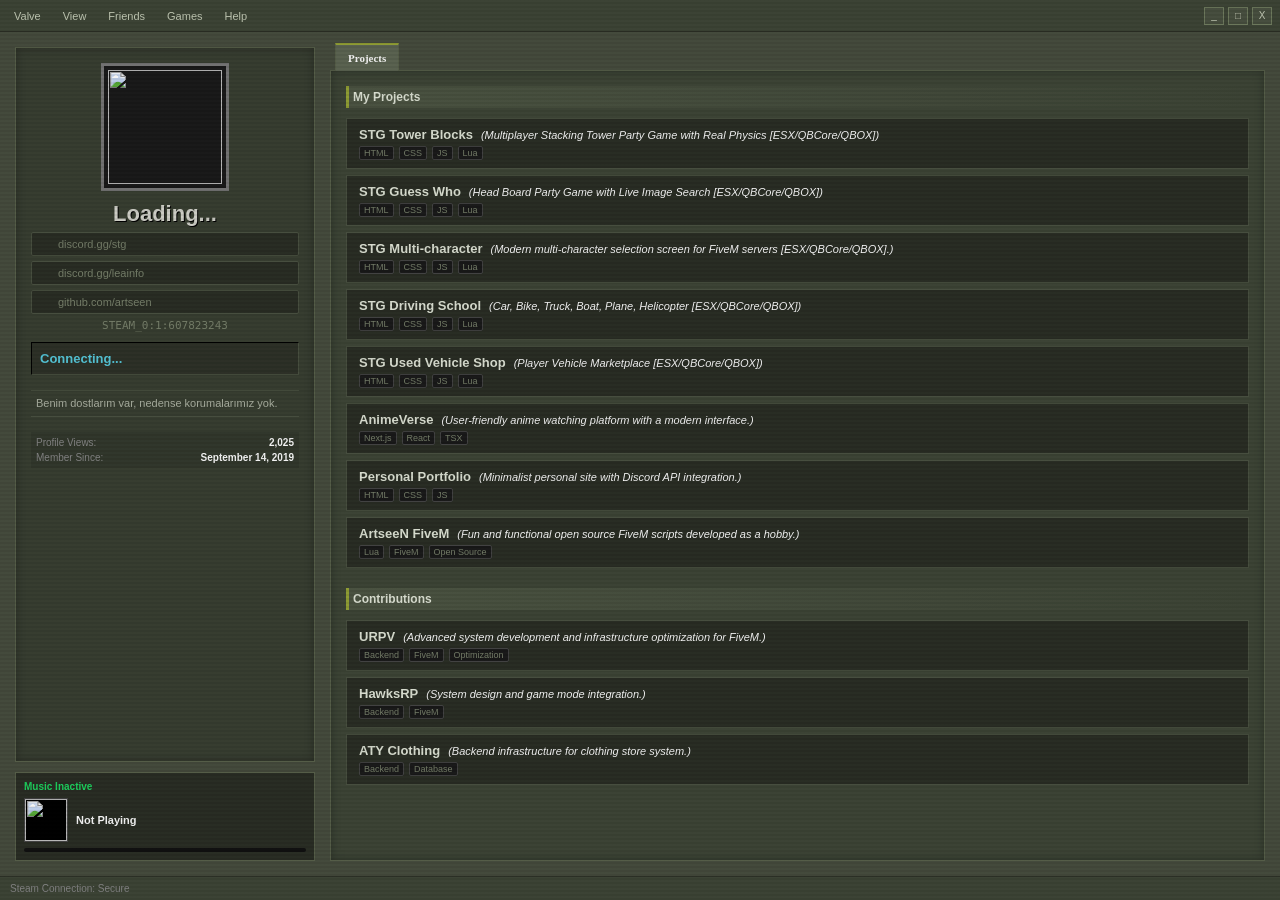
==== commit bde0a390: "Add files via upload" ====
--- a/index.html
+++ b/index.html
@@ -76,15 +76,15 @@
                     <h1 class="pro-username" id="displayUsername">Loading...</h1>
 
                     <div class="profile-links">
+                        <a href="https://discord.gg/stg" target="_blank" class="profile-link">
+                            <img
+                                src="https://static.vecteezy.com/system/resources/previews/014/018/581/non_2x/discord-logo-on-transparent-background-free-vector.jpg">
+                            discord.gg/stg
+                        </a>
                         <a href="https://discord.gg/leainfo" target="_blank" class="profile-link">
                             <img
                                 src="https://static.vecteezy.com/system/resources/previews/014/018/581/non_2x/discord-logo-on-transparent-background-free-vector.jpg">
                             discord.gg/leainfo
-                        </a>
-                        <a href="https://discord.gg/stg" target="_blank" class="profile-link">
-                            <img
-                                src="https://static.vecteezy.com/system/resources/previews/014/018/581/non_2x/discord-logo-on-transparent-background-free-vector.jpg">
-                            discord.gg/stg
                         </a>
                         <a href="https://github.com/artseen" target="_blank" class="profile-link">
                             <img src="https://github.githubassets.com/images/modules/logos_page/GitHub-Mark.png">
